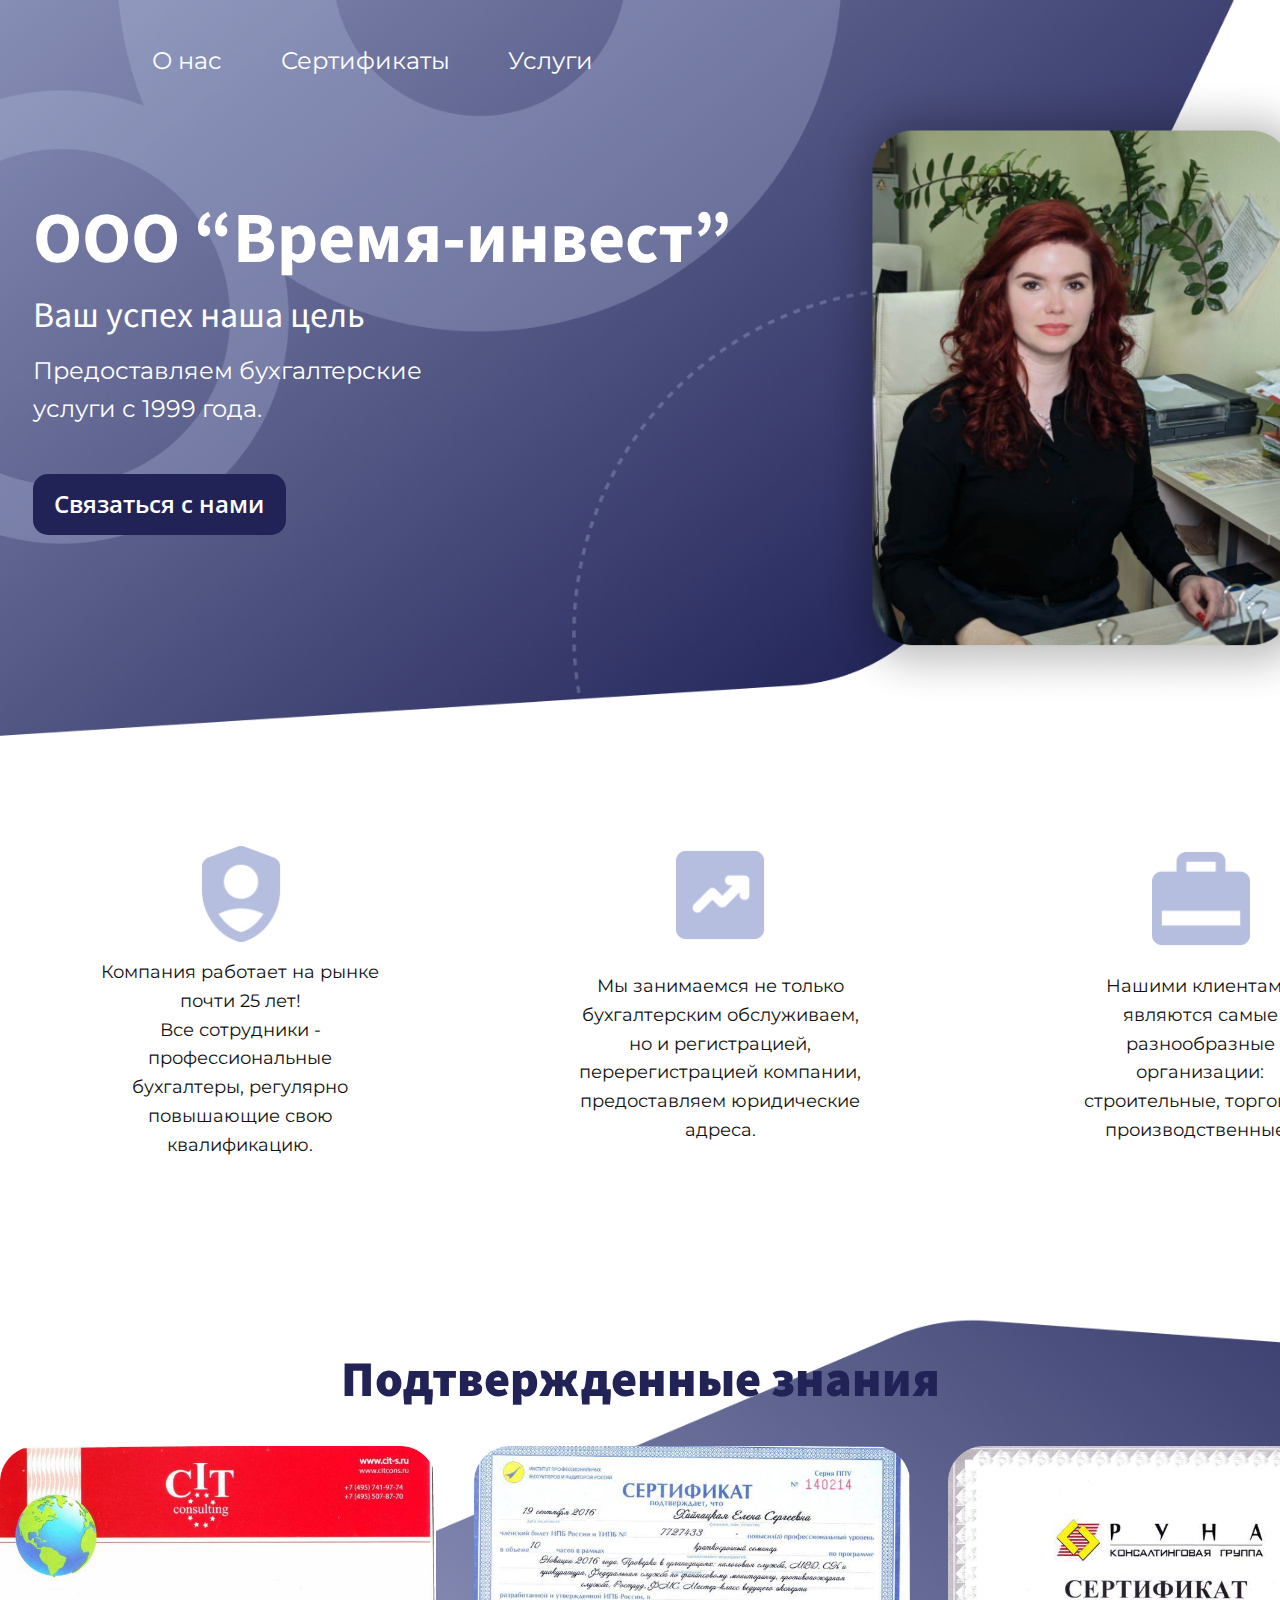
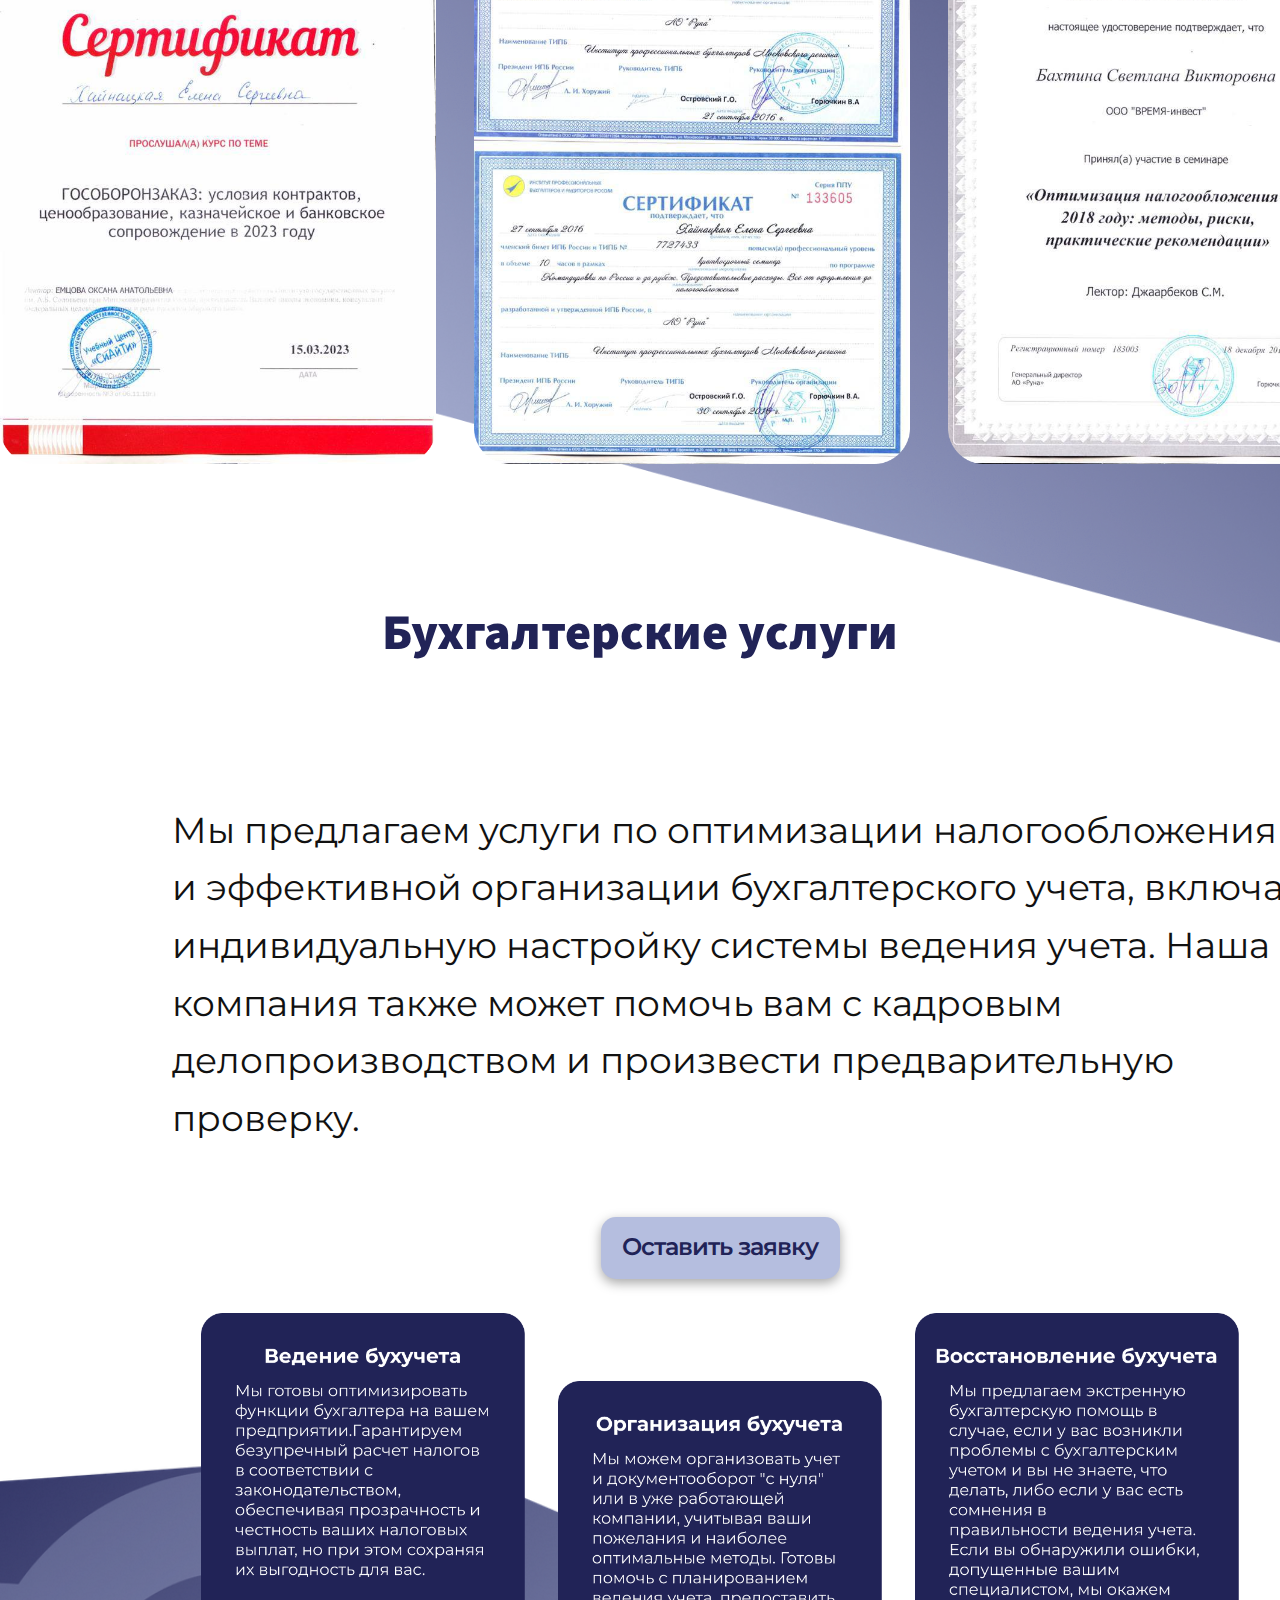
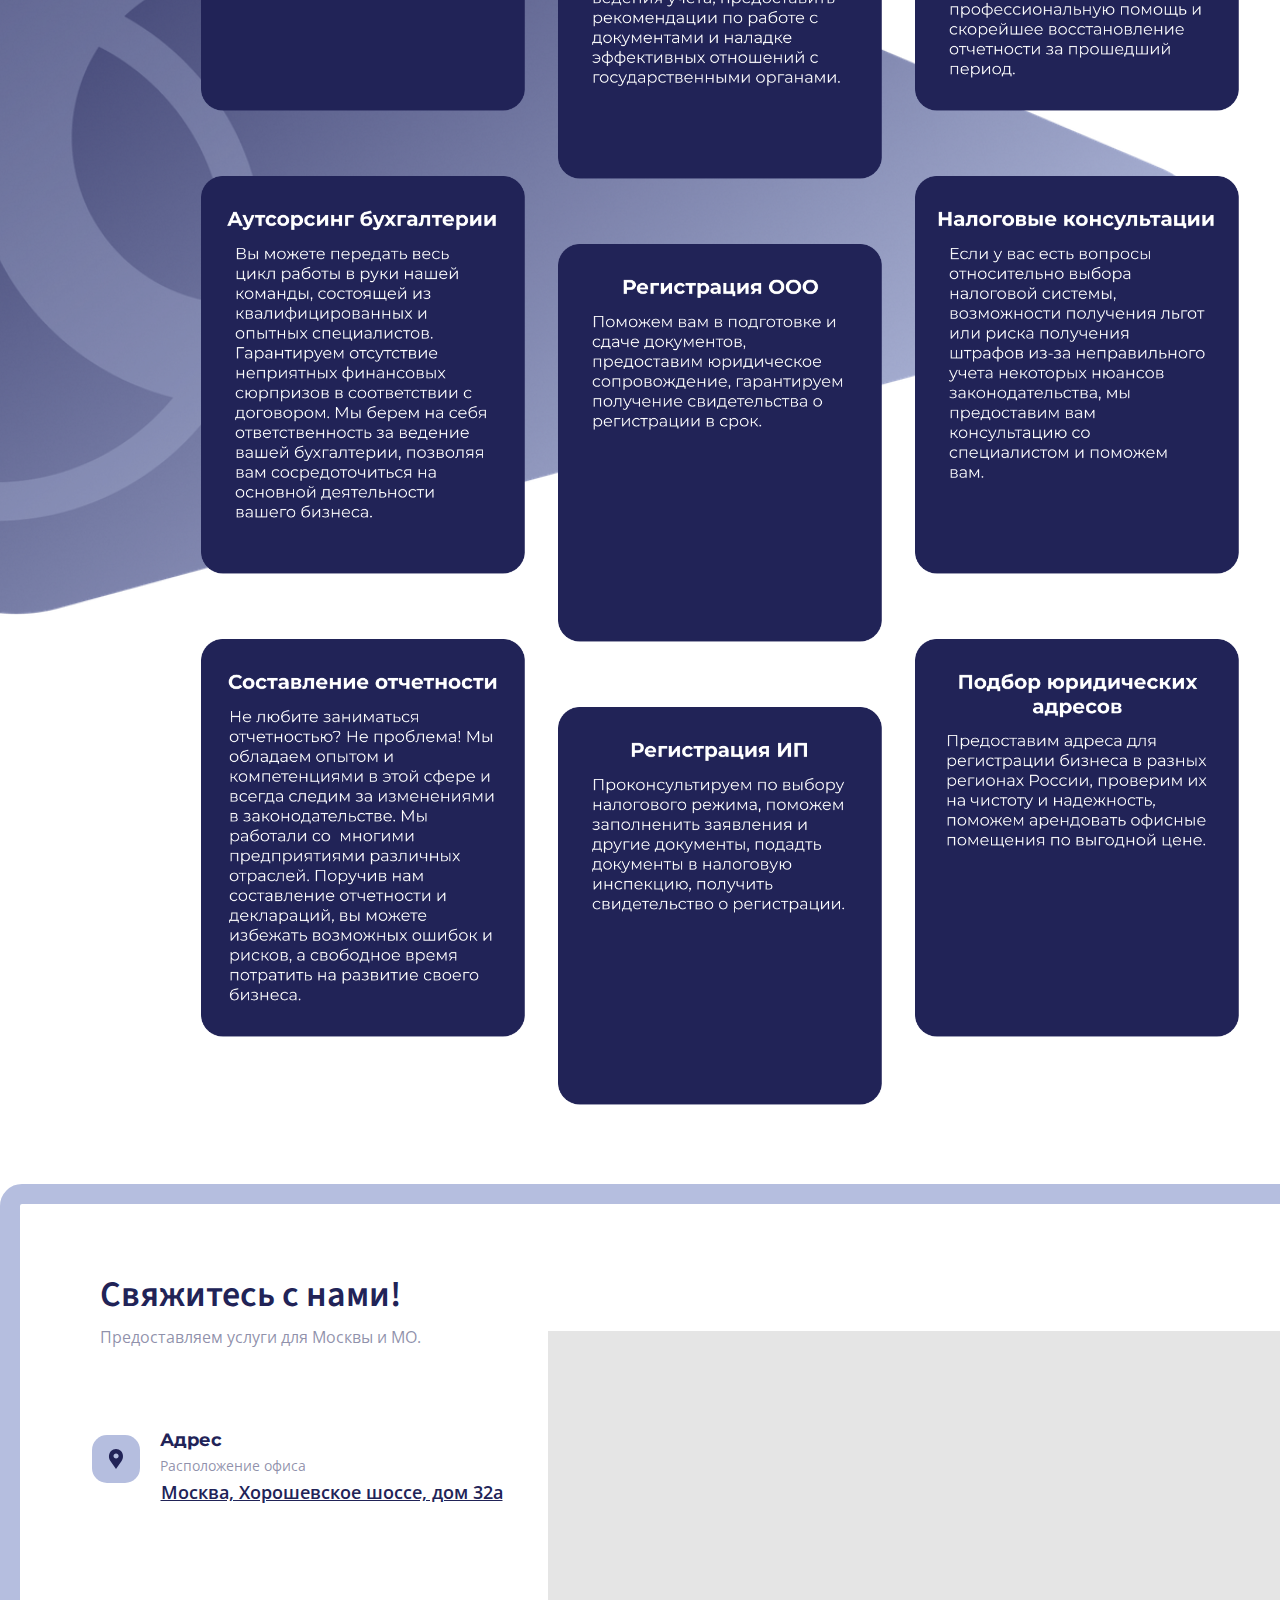
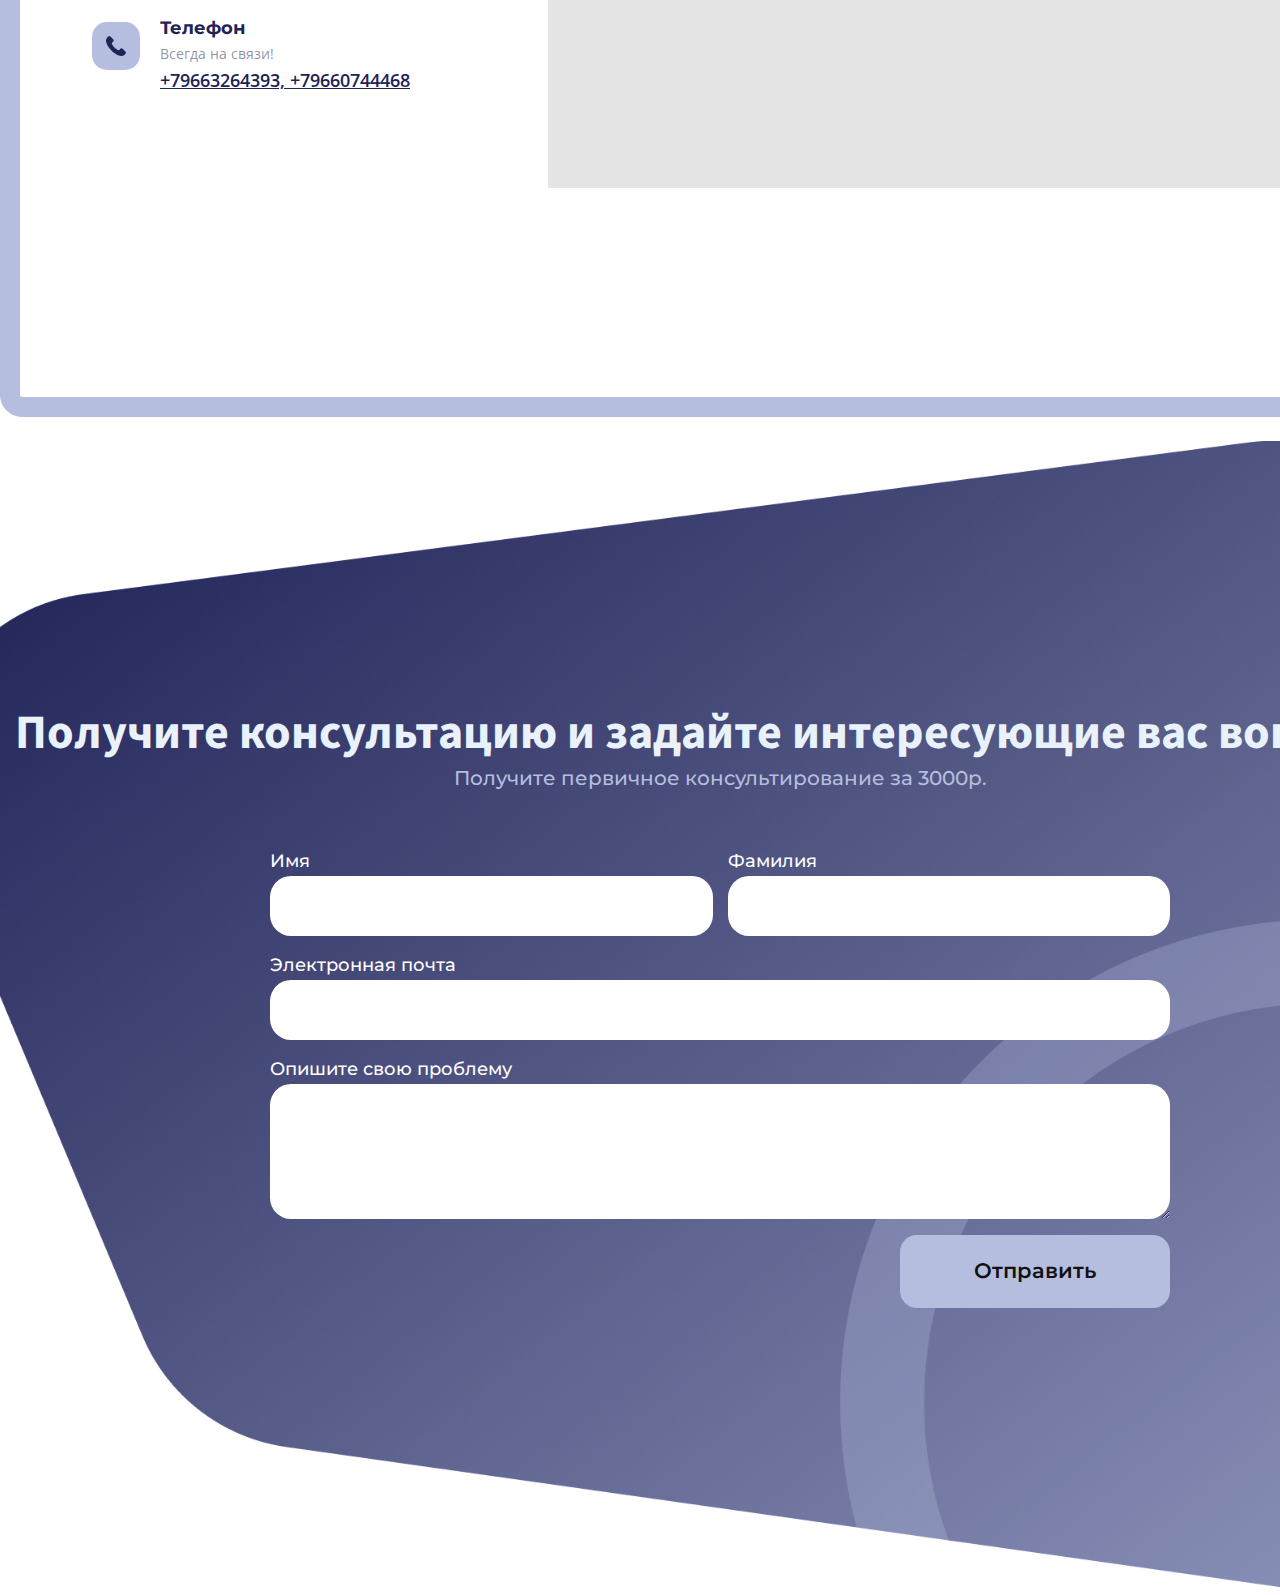
==== index.html @ 6e68edc9 "Finally" ====
<!DOCTYPE html>
<html style="font-size: 16px;" lang="ru"><head>
    <meta name="viewport" content="width=device-width, initial-scale=1.0">
    <meta charset="utf-8">
    <meta name="keywords" content="INTUITIVE">
    <meta name="description" content="">
    <title>ООО  “Время-инвест”</title>
    <link rel="stylesheet" href="nicepage.css" media="screen">
<link rel="stylesheet" href="ООО--“Время-инвест”.css" media="screen">
    <script class="u-script" type="text/javascript" src="jquery.js" defer=""></script>
    <script class="u-script" type="text/javascript" src="nicepage.js" defer=""></script>
    <meta name="generator" content="Nicepage 5.11.4, nicepage.com">
    <meta name="referrer" content="origin">
    <link id="u-theme-google-font" rel="stylesheet" href="https://fonts.googleapis.com/css?family=Roboto:100,100i,300,300i,400,400i,500,500i,700,700i,900,900i|Open+Sans:300,300i,400,400i,500,500i,600,600i,700,700i,800,800i">
    <link id="u-page-google-font" rel="stylesheet" href="https://fonts.googleapis.com/css?family=Source+Sans+Pro:200,200i,300,300i,400,400i,600,600i,700,700i,900,900i|Montserrat:100,100i,200,200i,300,300i,400,400i,500,500i,600,600i,700,700i,800,800i,900,900i">
    
    
    
    
    
    
    <script type="application/ld+json">{
		"@context": "http://schema.org",
		"@type": "Organization",
		"name": ""
}</script>
    <meta name="theme-color" content="#478ac9">
    <meta property="og:title" content="ООО  “Время-инвест”">
    <meta property="og:type" content="website">
  <meta data-intl-tel-input-cdn-path="intlTelInput/"></head>
  <body data-home-page="ООО--“Время-инвест”.html" data-home-page-title="ООО  “Время-инвест”" class="u-body u-overlap u-overlap-transparent u-xl-mode" data-lang="ru"><header class="u-clearfix u-header u-valign-middle-xs" id="sec-06a3"><div class="u-clearfix u-sheet u-sheet-1">
        <p class="u-align-center u-text u-text-body-alt-color u-text-default u-text-1">
          <a class="u-active-none u-border-none u-btn u-button-link u-button-style u-custom-font u-font-montserrat u-hover-none u-none u-text-body-alt-color u-btn-1" data-href="ООО--“Время-инвест”.html#sec-7e02">Сертификаты</a>
        </p>
        <p class="u-align-center u-text u-text-body-alt-color u-text-default u-text-2">
          <a class="u-active-none u-border-none u-btn u-button-link u-button-style u-custom-font u-font-montserrat u-hover-none u-none u-text-body-alt-color u-btn-2" data-href="ООО--“Время-инвест”.html#sec-7119">О нас</a>
        </p>
        <p class="u-align-center u-text u-text-body-alt-color u-text-default u-text-3">
          <a class="u-active-none u-border-none u-btn u-button-link u-button-style u-custom-font u-font-montserrat u-hover-none u-none u-text-white u-btn-3" data-href="ООО--“Время-инвест”.html#sec-0be7">Услуги</a>
        </p>
      </div></header>
    <section class="u-clearfix u-image u-section-1" id="sec-3e13" data-image-width="1920" data-image-height="860">
      <div class="u-clearfix u-sheet u-sheet-1">
        <div class="u-align-center u-clearfix u-expanded-width-lg u-expanded-width-md u-expanded-width-sm u-expanded-width-xs u-gutter-0 u-layout-wrap u-layout-wrap-1">
          <div class="u-layout">
            <div class="u-layout-row">
              <div class="u-container-style u-layout-cell u-size-34 u-layout-cell-1">
                <div class="u-container-layout u-valign-middle-xl u-valign-top-sm u-container-layout-1">
                  <div class="u-clearfix u-container-align-center-xs u-group-elements u-group-elements-1">
                    <p class="u-align-center-xs u-align-left-lg u-align-left-md u-align-left-sm u-align-left-xl u-custom-font u-font-source-sans-pro u-text u-text-body-alt-color u-text-1"> ООО  “Время-​инвест”</p>
                    <p class="u-align-center-xs u-align-left-lg u-align-left-md u-align-left-sm u-align-left-xl u-custom-font u-font-source-sans-pro u-text u-text-body-alt-color u-text-2">Ваш успех наша цель</p>
                    <h1 class="u-align-center-xs u-align-left-lg u-align-left-md u-align-left-sm u-align-left-xl u-custom-font u-font-montserrat u-text u-text-body-alt-color u-text-3"> Предоставляем&nbsp;бухгалтерские услуги с 1999 года.</h1>
                    <a href="ООО--“Время-инвест”.html#sec-3b2f" class="u-align-center-xs u-align-left-lg u-align-left-md u-align-left-sm u-align-left-xl u-border-none u-btn u-btn-round u-button-style u-custom-color-1 u-radius-15 u-btn-1"> Связаться с нами</a>
                  </div>
                </div>
              </div>
              <div class="u-container-style u-layout-cell u-size-26 u-layout-cell-2">
                <div class="u-container-layout u-container-layout-2">
                  <img class="u-align-center-lg u-align-center-md u-align-center-sm u-align-center-xs u-expanded-width-sm u-expanded-width-xs u-hidden-sm u-hidden-xs u-image u-image-default u-image-1" src="images/Group134.png" alt="" data-image-width="761" data-image-height="686">
                </div>
              </div>
            </div>
          </div>
        </div>
      </div>
    </section>
    <section class="u-clearfix u-section-2" id="sec-7119">
      <div class="u-clearfix u-sheet u-valign-middle-lg u-valign-middle-md u-valign-middle-sm u-valign-middle-xs u-sheet-1">
        <div class="u-clearfix u-expanded-width-lg u-expanded-width-md u-expanded-width-sm u-expanded-width-xs u-layout-wrap u-layout-wrap-1">
          <div class="u-layout">
            <div class="u-layout-row">
              <div class="u-container-style u-layout-cell u-size-20 u-layout-cell-1">
                <div class="u-container-layout u-valign-bottom-lg u-valign-bottom-md u-valign-bottom-sm u-valign-bottom-xs u-container-layout-1">
                  <img class="u-align-center u-image u-image-default u-preserve-proportions u-image-1" src="images/Group114.png" alt="" data-image-width="150" data-image-height="150">
                  <p class="u-align-center u-custom-font u-custom-item u-font-montserrat u-text u-text-1"> Компания работает на рынке почти 25 лет! <br>Все сотрудники - профессиональные бухгалтеры, регулярно повышающие свою квалификацию.
                  </p>
                </div>
              </div>
              <div class="u-container-style u-layout-cell u-size-20 u-layout-cell-2">
                <div class="u-container-layout u-valign-bottom-lg u-valign-top-md u-valign-top-sm u-valign-top-xs u-container-layout-2">
                  <img class="u-align-center u-image u-image-default u-preserve-proportions u-image-2" src="images/Group113.png" alt="" data-image-width="150" data-image-height="150">
                  <p class="u-align-center u-custom-font u-custom-item u-font-montserrat u-text u-text-2"> Мы занимаемся не только бухгалтерским обслуживаем, но и регистрацией, перерегистрацией компании, предоставляем юридические адреса.</p>
                </div>
              </div>
              <div class="u-container-style u-layout-cell u-size-20 u-layout-cell-3">
                <div class="u-container-layout u-valign-top-md u-valign-top-sm u-valign-top-xs u-container-layout-3">
                  <img class="u-align-center u-image u-image-default u-preserve-proportions u-image-3" src="images/Group112.png" alt="" data-image-width="150" data-image-height="150">
                  <p class="u-align-center u-custom-font u-custom-item u-font-montserrat u-text u-text-3"> Нашими клиентами являются самые разнообразные организации: строительные, торговые, производственные.&nbsp;</p>
                </div>
              </div>
            </div>
          </div>
        </div>
      </div>
    </section>
    <section class="u-clearfix u-image u-valign-bottom-lg u-valign-bottom-md u-valign-bottom-sm u-valign-bottom-xl u-section-3" id="sec-7e02" data-image-width="1920" data-image-height="1077">
      <p class="u-align-center u-custom-font u-font-source-sans-pro u-text u-text-custom-color-1 u-text-default u-text-1"> Подтвержденные знания</p>
      <div class="u-gallery u-layout-horizontal u-no-transition u-show-text-none u-width-fixed u-gallery-1" id="carousel-b4fa">
        <div class="u-gallery-inner u-gallery-inner-1" role="listbox"><div class="u-gallery-item u-shape-rectangle u-gallery-item-1"><div class="u-back-slide" data-image-width="724" data-image-height="1024"><img class="u-back-image u-back-image-1" src="images/msg904025805-202514new.png">
</div><div class="u-align-center u-container-align-center u-over-slide u-over-slide-1"></div>
</div><div class="u-gallery-item u-shape-rectangle u-gallery-item-2"><div class="u-back-slide" data-image-width="724" data-image-height="1024"><img class="u-back-image u-back-image-2" src="images/msg904025805-202513new.png">
</div><div class="u-align-center u-container-align-center u-over-slide u-over-slide-2"></div>
</div><div class="u-gallery-item u-shape-rectangle u-gallery-item-3"><div class="u-back-slide" data-image-width="724" data-image-height="1024"><img class="u-back-image u-back-image-3" src="images/msg904025805-202519new.png">
</div><div class="u-align-center u-container-align-center u-over-slide u-over-slide-3"></div>
</div><div class="u-gallery-item u-shape-rectangle u-gallery-item-4"><div class="u-back-slide" data-image-width="724" data-image-height="1024"><img class="u-back-image u-back-image-4" src="images/msg904025805-202517new.png">
</div><div class="u-align-center u-container-align-center u-over-slide u-over-slide-4"></div>
</div><div class="u-gallery-item u-shape-rectangle u-gallery-item-5"><div class="u-back-slide" data-image-width="724" data-image-height="1024"><img class="u-back-image u-back-image-5" src="images/msg904025805-202516new.png">
</div><div class="u-align-center u-container-align-center u-over-slide u-over-slide-5"></div>
</div><div class="u-gallery-item u-shape-rectangle u-gallery-item-6"><div class="u-back-slide" data-image-width="724" data-image-height="1024"><img class="u-back-image u-back-image-6" src="images/msg904025805-202515new.png">
</div><div class="u-align-center u-container-align-center u-over-slide u-over-slide-6"></div>
</div><div class="u-gallery-item u-shape-rectangle u-gallery-item-7"><div class="u-back-slide" data-image-width="724" data-image-height="1024"><img class="u-back-image u-back-image-7" src="images/msg904025805-202518new.png">
</div><div class="u-align-center u-container-align-center u-over-slide u-over-slide-7"></div>
</div></div>
        <a class="u-absolute-vcenter u-gallery-nav u-gallery-nav-prev u-opacity u-opacity-70 u-spacing-10 u-text-body-color u-gallery-nav-1" href="#" role="button">
          <span aria-hidden="true">
            <svg viewBox="0 0 256 256"><g><polygon points="207.093,30.187 176.907,0 48.907,128 176.907,256 207.093,225.813 109.28,128"></polygon>
</g></svg>
          </span>
          <span class="sr-only">
            <svg viewBox="0 0 256 256"><g><polygon points="207.093,30.187 176.907,0 48.907,128 176.907,256 207.093,225.813 109.28,128"></polygon>
</g></svg>
          </span>
        </a>
        <a class="u-absolute-vcenter u-gallery-nav u-gallery-nav-next u-opacity u-opacity-70 u-spacing-10 u-text-body-color u-gallery-nav-2" href="#" role="button">
          <span aria-hidden="true">
            <svg viewBox="0 0 306 306"><g id="chevron-right"><polygon points="94.35,0 58.65,35.7 175.95,153 58.65,270.3 94.35,306 247.35,153"></polygon>
</g></svg>
          </span>
          <span class="sr-only">
            <svg viewBox="0 0 306 306"><g id="chevron-right"><polygon points="94.35,0 58.65,35.7 175.95,153 58.65,270.3 94.35,306 247.35,153"></polygon>
</g></svg>
          </span>
        </a>
      </div>
      <div class="u-gallery-item u-gallery-item-8">
        <div class="u-back-slide" data-image-width="1920" data-image-height="1506"></div>
        <div class="u-align-center u-container-align-center u-over-slide u-over-slide-8"></div>
      </div>
      <p class="u-align-center u-custom-font u-font-source-sans-pro u-text u-text-custom-color-1 u-text-default u-text-2"> Бухгалтерские услуги</p>
    </section>
    <section class="u-clearfix u-image u-section-4" id="sec-0be7" data-image-width="1920" data-image-height="2856">
      <div class="u-clearfix u-sheet u-sheet-1">
        <p class="u-align-left u-custom-font u-font-montserrat u-text u-text-1"> Мы предлагаем услуги по оптимизации налогообложения и эффективной организации бухгалтерского учета, включая индивидуальную настройку системы ведения учета. Наша компания также может помочь вам с кадровым делопроизводством и произвести предварительную проверку.</p>
        <a href="ООО--“Время-инвест”.html#sec-8594" class="u-align-left u-border-none u-btn u-btn-round u-button-style u-custom-color-5 u-custom-font u-font-montserrat u-radius-15 u-text-custom-color-4 u-btn-1">Оставить заявку</a>
        <div class="u-expanded-width-xs u-gallery u-layout-grid u-lightbox u-no-transition u-show-text-none u-gallery-1">
          <div class="u-gallery-inner u-gallery-inner-1">
            <div class="u-gallery-item">
              <div class="u-back-slide" data-image-width="554" data-image-height="681">
                <img class="u-back-image u-expanded" src="images/Group1341.png">
              </div>
              <div class="u-over-slide u-shading u-over-slide-1"></div>
            </div>
            <div class="u-gallery-item">
              <div class="u-back-slide" data-image-width="554" data-image-height="681">
                <img class="u-back-image u-expanded" src="images/Group1352.png">
              </div>
              <div class="u-over-slide u-shading u-over-slide-2"></div>
            </div>
            <div class="u-gallery-item">
              <div class="u-back-slide" data-image-width="554" data-image-height="681">
                <img class="u-back-image u-expanded" src="images/Group136.png">
              </div>
              <div class="u-over-slide u-shading u-over-slide-3"></div>
            </div>
          </div>
        </div>
        <div class="u-expanded-width-xs u-gallery u-layout-grid u-lightbox u-no-transition u-show-text-none u-gallery-2">
          <div class="u-gallery-inner u-gallery-inner-2">
            <div class="u-gallery-item">
              <div class="u-back-slide" data-image-width="554" data-image-height="681">
                <img class="u-back-image u-expanded" src="images/Group1311.png">
              </div>
              <div class="u-over-slide u-shading u-over-slide-4"></div>
            </div>
            <div class="u-gallery-item">
              <div class="u-back-slide" data-image-width="554" data-image-height="681">
                <img class="u-back-image u-expanded" src="images/Group132.png">
              </div>
              <div class="u-over-slide u-shading u-over-slide-5"></div>
            </div>
            <div class="u-gallery-item">
              <div class="u-back-slide" data-image-width="554" data-image-height="681">
                <img class="u-back-image u-expanded" src="images/Group1331.png">
              </div>
              <div class="u-over-slide u-shading u-over-slide-6"></div>
            </div>
          </div>
        </div>
        <div class="u-expanded-width-xs u-gallery u-layout-grid u-lightbox u-no-transition u-show-text-none u-gallery-3">
          <div class="u-gallery-inner u-gallery-inner-3">
            <div class="u-gallery-item">
              <div class="u-back-slide" data-image-width="554" data-image-height="681">
                <img class="u-back-image u-expanded" src="images/Group137.png">
              </div>
              <div class="u-over-slide u-shading u-over-slide-7"></div>
            </div>
            <div class="u-gallery-item">
              <div class="u-back-slide" data-image-width="554" data-image-height="681">
                <img class="u-back-image u-expanded" src="images/Group138.png">
              </div>
              <div class="u-over-slide u-shading u-over-slide-8"></div>
            </div>
            <div class="u-gallery-item">
              <div class="u-back-slide" data-image-width="554" data-image-height="681">
                <img class="u-back-image u-expanded" src="images/Group139.png">
              </div>
              <div class="u-over-slide u-shading u-over-slide-9"></div>
            </div>
          </div>
        </div>
      </div>
    </section>
    <section class="u-clearfix u-section-5" id="sec-3b2f">
      <div class="u-clearfix u-sheet u-valign-middle-sm u-sheet-1">
        <div class="u-align-center-xl u-border-20 u-border-custom-color-5 u-container-style u-expanded-width u-group u-radius-22 u-shape-round u-white u-group-1">
          <div class="u-container-layout u-container-layout-1">
            <h4 class="u-align-center u-custom-font u-font-source-sans-pro u-text u-text-custom-color-1 u-text-default u-text-1"> Свяжитесь с нами!</h4>
            <p class="u-align-center u-text u-text-custom-color-3 u-text-default u-text-2"> Предоставляем услуги для Москвы и МО. </p>
            <p class="u-align-center u-text u-text-default u-text-3">
              <span class="u-text-custom-color-1">
                <span class="u-text-custom-color-3"></span>
              </span>
            </p>
            <div class="u-grey-10 u-hidden-xs u-map u-map-1">
              <div class="embed-responsive">
                <iframe class="embed-responsive-item" src="https://maps.google.com/maps?output=embed&amp;q=125284%2C%20%D0%B3%D0%BE%D1%80%D0%BE%D0%B4%20%D0%9C%D0%BE%D1%81%D0%BA%D0%B2%D0%B0%2C%20%D0%A5%D0%BE%D1%80%D0%BE%D1%88%D1%91%D0%B2%D1%81%D0%BA%D0%BE%D0%B5%20%D1%88%2C%20%D0%B4.%2032%D0%B0&amp;z=18&amp;t=m" data-map="[base64]"></iframe>
              </div>
            </div>
            <div class="u-clearfix u-group-elements u-group-elements-1">
              <p class="u-align-center-lg u-align-center-md u-align-center-sm u-align-center-xl u-align-left-xs u-custom-font u-font-montserrat u-text u-text-custom-color-1 u-text-default u-text-4"> Адрес</p>
              <p class="u-align-center-lg u-align-center-md u-align-center-sm u-align-center-xl u-align-left-xs u-text u-text-custom-color-3 u-text-default u-text-5"> Расположение офиса</p>
              <p class="u-align-center-lg u-align-center-md u-align-center-sm u-align-center-xl u-align-left-xs u-text u-text-custom-color-1 u-text-6"> Москва, Хорошевское шоссе, дом 32а</p>
            </div>
            <div class="u-clearfix u-container-align-left-xs u-group-elements u-group-elements-2">
              <p class="u-align-center-lg u-align-center-md u-align-center-sm u-align-center-xl u-align-left-xs u-custom-font u-font-montserrat u-text u-text-custom-color-1 u-text-default u-text-7"> Телефон</p>
              <p class="u-align-center-lg u-align-center-md u-align-center-sm u-align-center-xl u-align-left-xs u-text u-text-custom-color-3 u-text-default u-text-8"> Всегда на связи!</p>
              <p class="u-align-left u-text u-text-custom-color-1 u-text-9"> +79663264393, +79660744468</p>
            </div>
            <div class="u-container-style u-custom-color-5 u-group u-radius-15 u-shape-round u-group-2">
              <div class="u-container-layout u-container-layout-2">
                <div class="u-clearfix u-group-elements u-group-elements-3">
                  <div class="u-custom-color-2 u-expanded u-preserve-proportions u-radius-10 u-shape u-shape-round u-shape-1"></div>
                </div><span class="u-file-icon u-icon u-text-custom-color-1 u-icon-1"><img src="images/5585562-25acf091.png" alt=""></span>
              </div>
            </div>
            <div class="u-container-style u-custom-color-5 u-group u-radius-15 u-shape-round u-group-3">
              <div class="u-container-layout u-container-layout-3">
                <div class="u-clearfix u-group-elements u-group-elements-4">
                  <div class="u-custom-color-2 u-expanded u-preserve-proportions u-radius-10 u-shape u-shape-round u-shape-2"></div>
                </div><span class="u-icon u-text-custom-color-1 u-icon-2"><svg class="u-svg-link" preserveAspectRatio="xMidYMin slice" viewBox="0 0 54.757 54.757" style=""><use xmlns:xlink="http://www.w3.org/1999/xlink" xlink:href="#svg-841c"></use></svg><svg class="u-svg-content" viewBox="0 0 54.757 54.757" x="0px" y="0px" id="svg-841c" style="enable-background:new 0 0 54.757 54.757;"><path d="M40.94,5.617C37.318,1.995,32.502,0,27.38,0c-5.123,0-9.938,1.995-13.56,5.617c-6.703,6.702-7.536,19.312-1.804,26.952
	L27.38,54.757L42.721,32.6C48.476,24.929,47.643,12.319,40.94,5.617z M27.557,26c-3.859,0-7-3.141-7-7s3.141-7,7-7s7,3.141,7,7
	S31.416,26,27.557,26z"></path></svg></span>
              </div>
            </div>
          </div>
        </div>
      </div>
    </section>
    
    
    <footer class="u-align-center u-clearfix u-footer u-image u-footer" id="sec-8594" data-image-width="1920" data-image-height="1424"><div class="u-clearfix u-sheet u-sheet-1">
        <h4 class="u-align-center u-custom-font u-font-source-sans-pro u-text u-text-palette-1-light-3 u-text-1"> Получите консультацию и задайте интересующие вас вопросы!</h4>
        <p class="u-align-center u-custom-font u-font-montserrat u-small-text u-text u-text-custom-color-5 u-text-variant u-text-2"> Получите первичное консультирование за 3000р.</p>
        <div class="u-align-center u-expanded-width-xs u-form u-form-1">
          <form action="https://forms.nicepagesrv.com/v2/form/process" class="u-clearfix u-form-spacing-15 u-form-vertical u-inner-form" style="padding: 15px;" source="email" name="form">
            <div class="u-form-group u-form-partition-factor-2 u-label-top">
              <label for="email-6797" class="u-custom-font u-font-montserrat u-label u-text-body-alt-color u-label-1">Имя</label>
              <input type="text" id="email-6797" name="name-1" class="u-border-none u-input u-input-rectangle u-radius-21 u-text-body-color u-input-1" required="required">
            </div>
            <div class="u-form-group u-form-name u-form-partition-factor-2 u-label-top">
              <label for="name-6797" class="u-custom-font u-font-montserrat u-label u-text-body-alt-color u-label-2">Фамилия</label>
              <input type="text" id="name-6797" name="lastname" class="u-border-none u-input u-input-rectangle u-radius-21 u-text-body-color u-input-2" required="">
            </div>
            <div class="u-form-email u-form-group u-label-top">
              <label for="message-6797" class="u-custom-font u-font-montserrat u-label u-text-body-alt-color u-label-3">Электронная почта</label>
              <input rows="4" cols="50" id="message-6797" name="email" class="u-border-none u-input u-input-rectangle u-radius-21 u-text-body-color u-input-3" required="required" type="email">
            </div>
            <div class="u-form-group u-form-textarea u-label-top">
              <label for="textarea-bea8" class="u-custom-font u-font-montserrat u-label u-text-body-alt-color u-label-4">Опишите свою проблему</label>
              <textarea rows="4" cols="50" id="textarea-bea8" name="problems" class="u-border-none u-input u-input-rectangle u-radius-21 u-text-body-color u-input-4" required=""></textarea>
            </div>
            <div class="u-align-center-sm u-align-center-xs u-align-right-lg u-align-right-md u-align-right-xl u-form-group u-form-submit u-label-top">
              <a href="#" class="u-border-none u-btn u-btn-round u-btn-submit u-button-style u-custom-color-5 u-custom-font u-font-montserrat u-radius-17 u-text-body-color u-btn-1"> Отправить</a>
              <input type="submit" value="submit" class="u-form-control-hidden">
            </div>
            <div class="u-form-send-message u-form-send-success">Thank you! Your message has been sent.</div>
            <div class="u-form-send-error u-form-send-message">Unable to send your message. Please fix errors then try again.</div>
            <input type="hidden" value="" name="recaptchaResponse">
            <input type="hidden" name="formServices" value="e306b926-4db9-7897-3c7a-443552351d69">
          </form>
        </div>
      </div></footer>
</body></html>
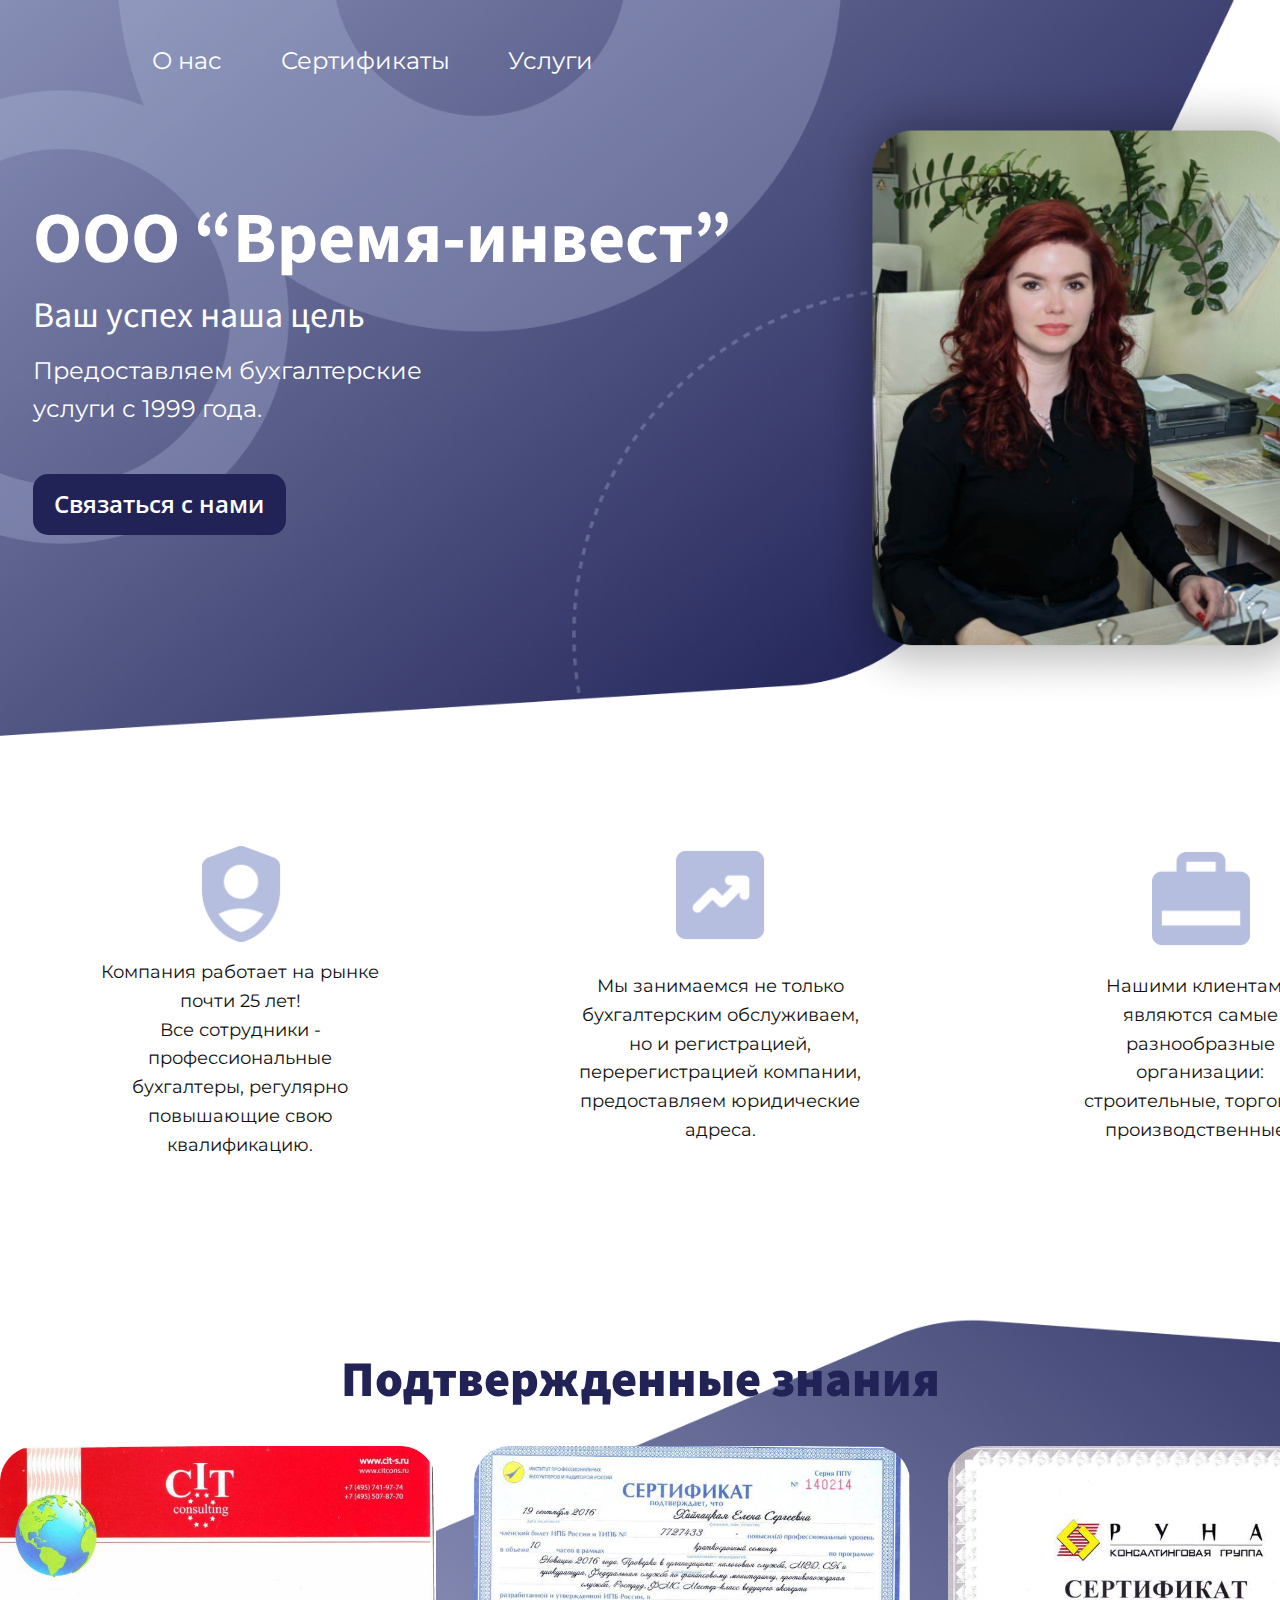
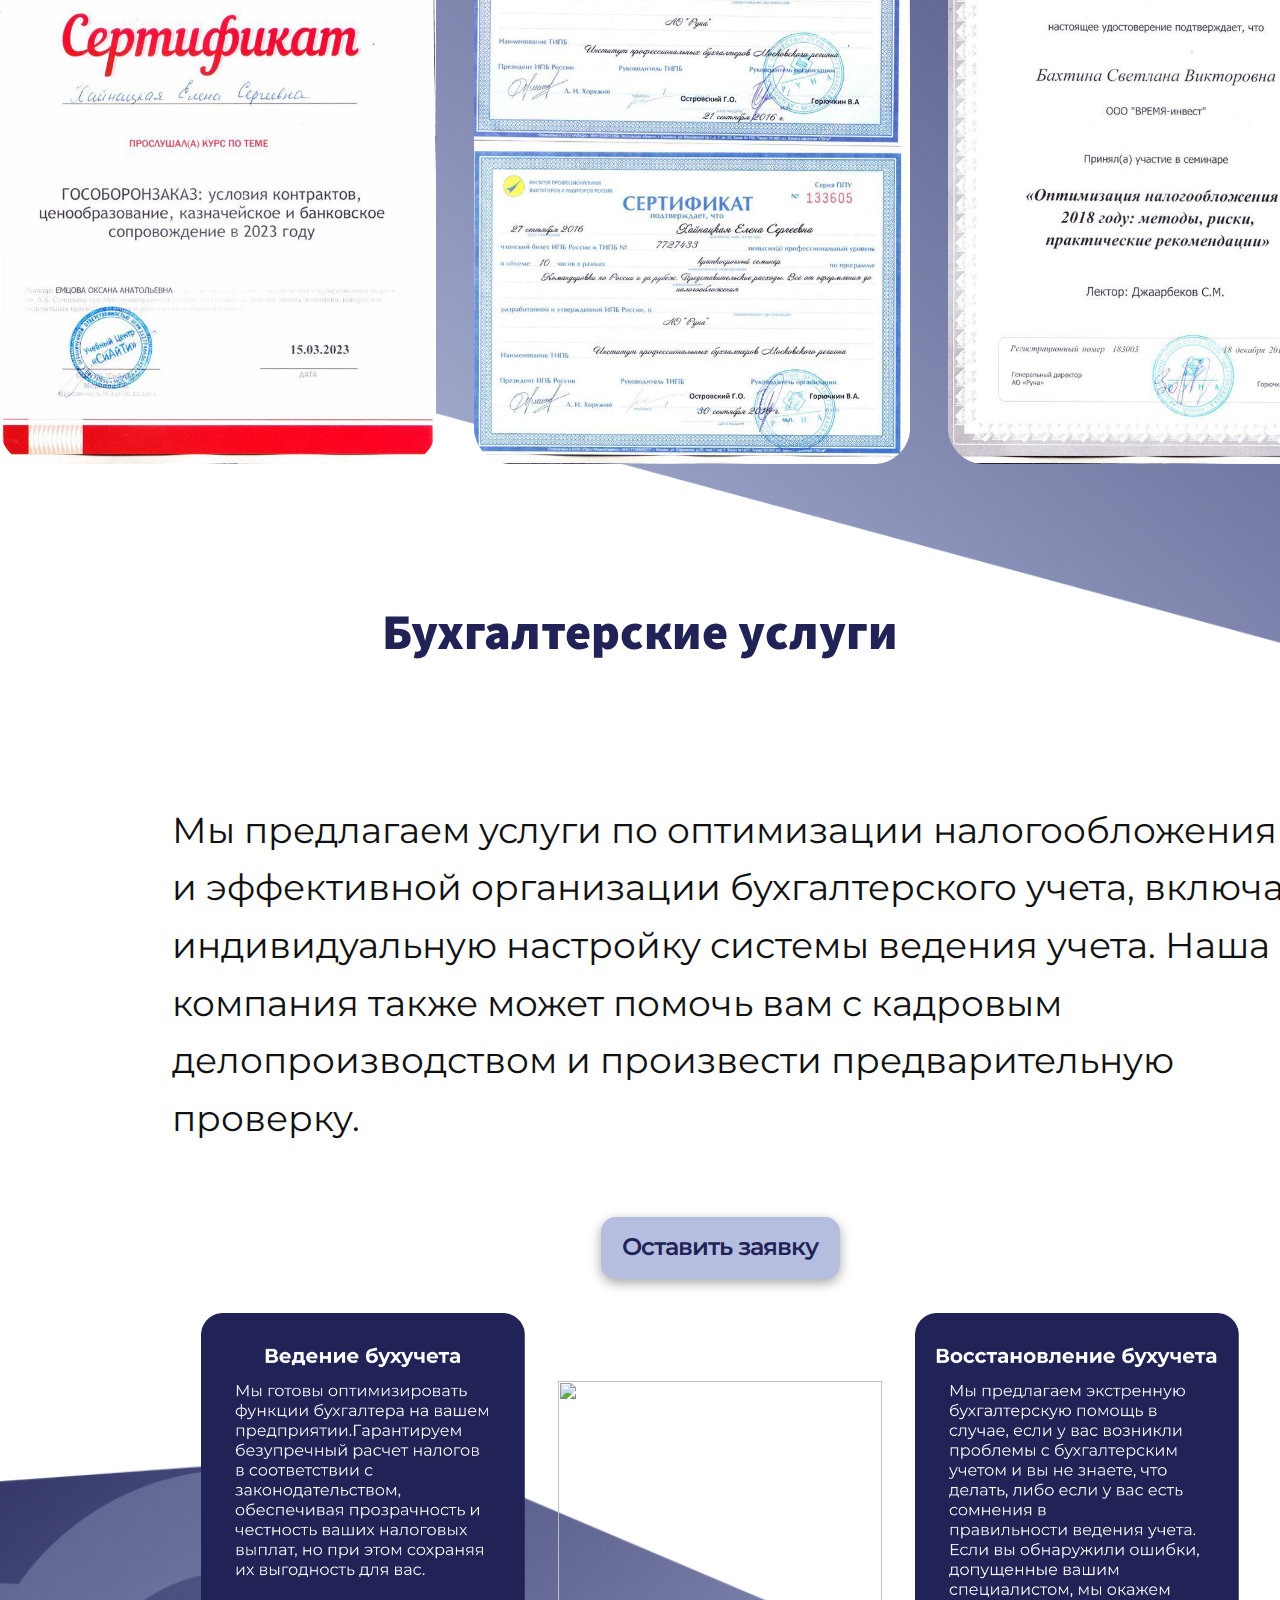
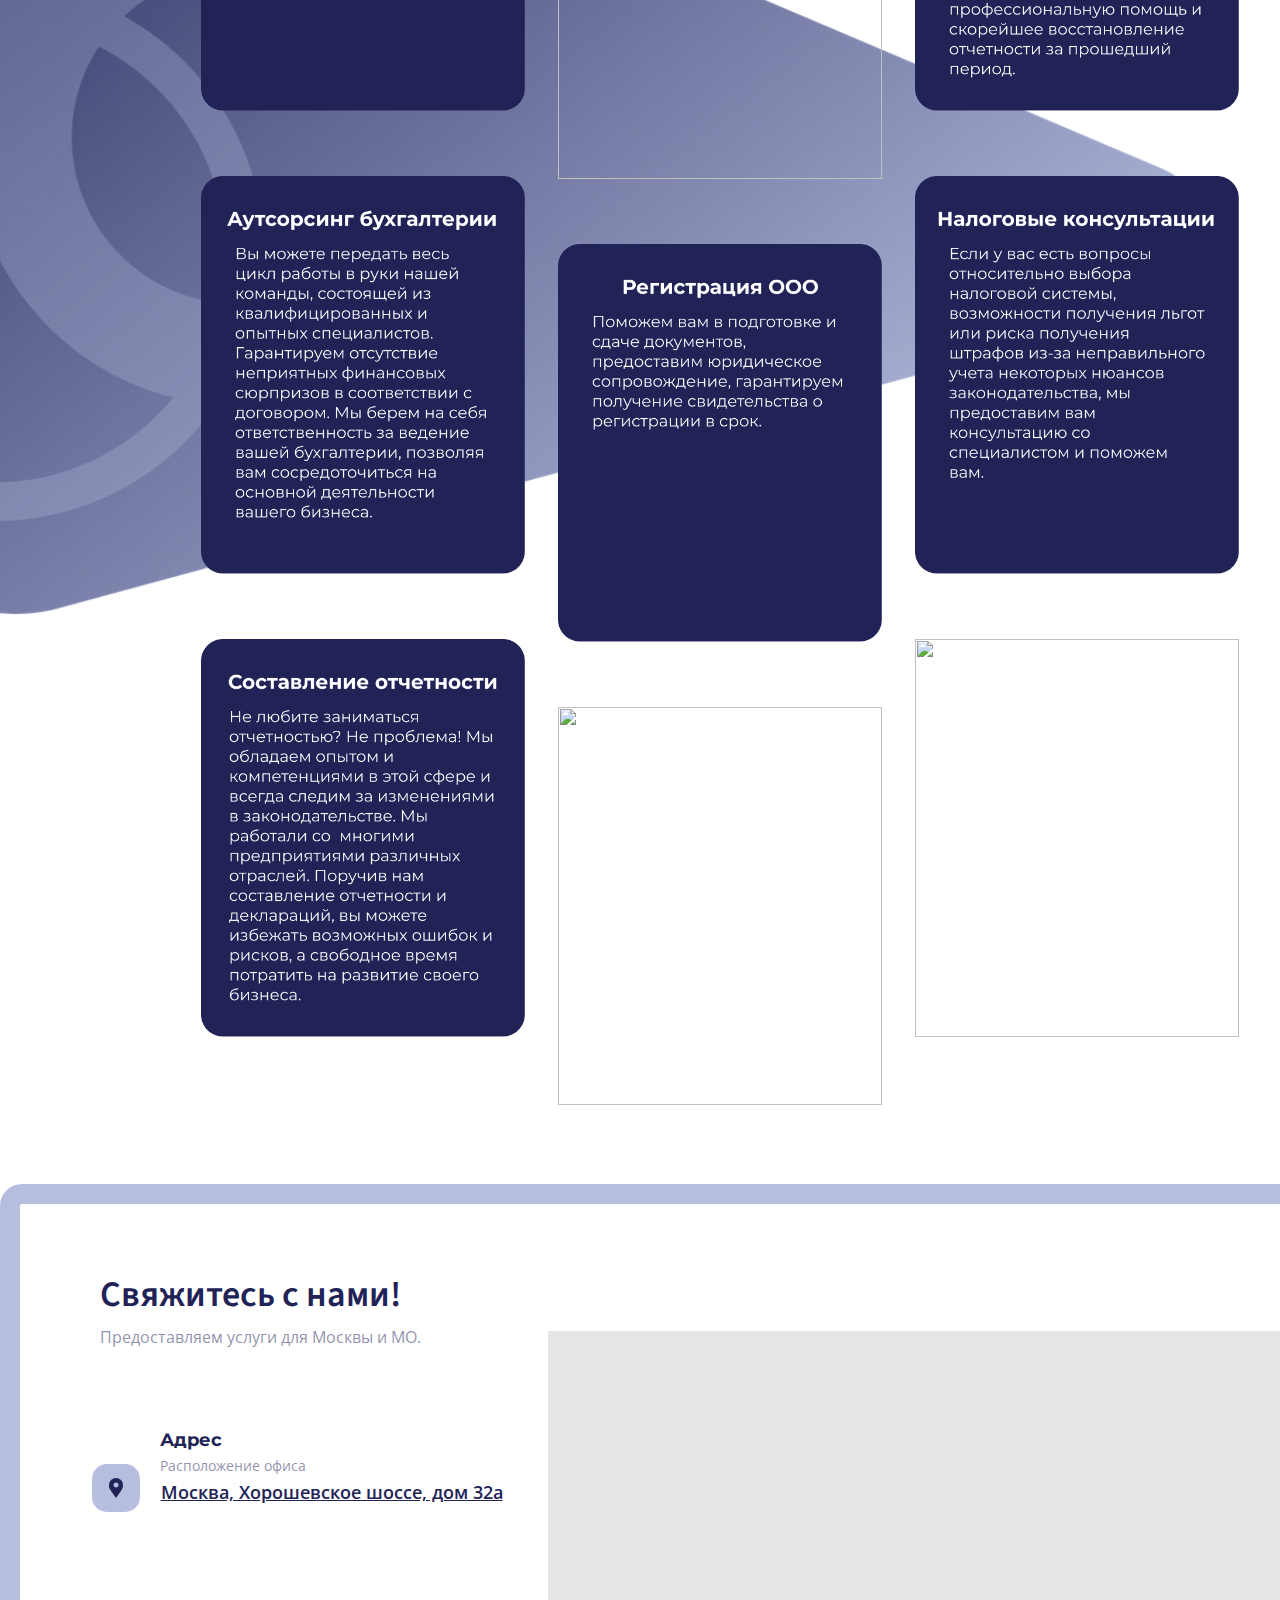
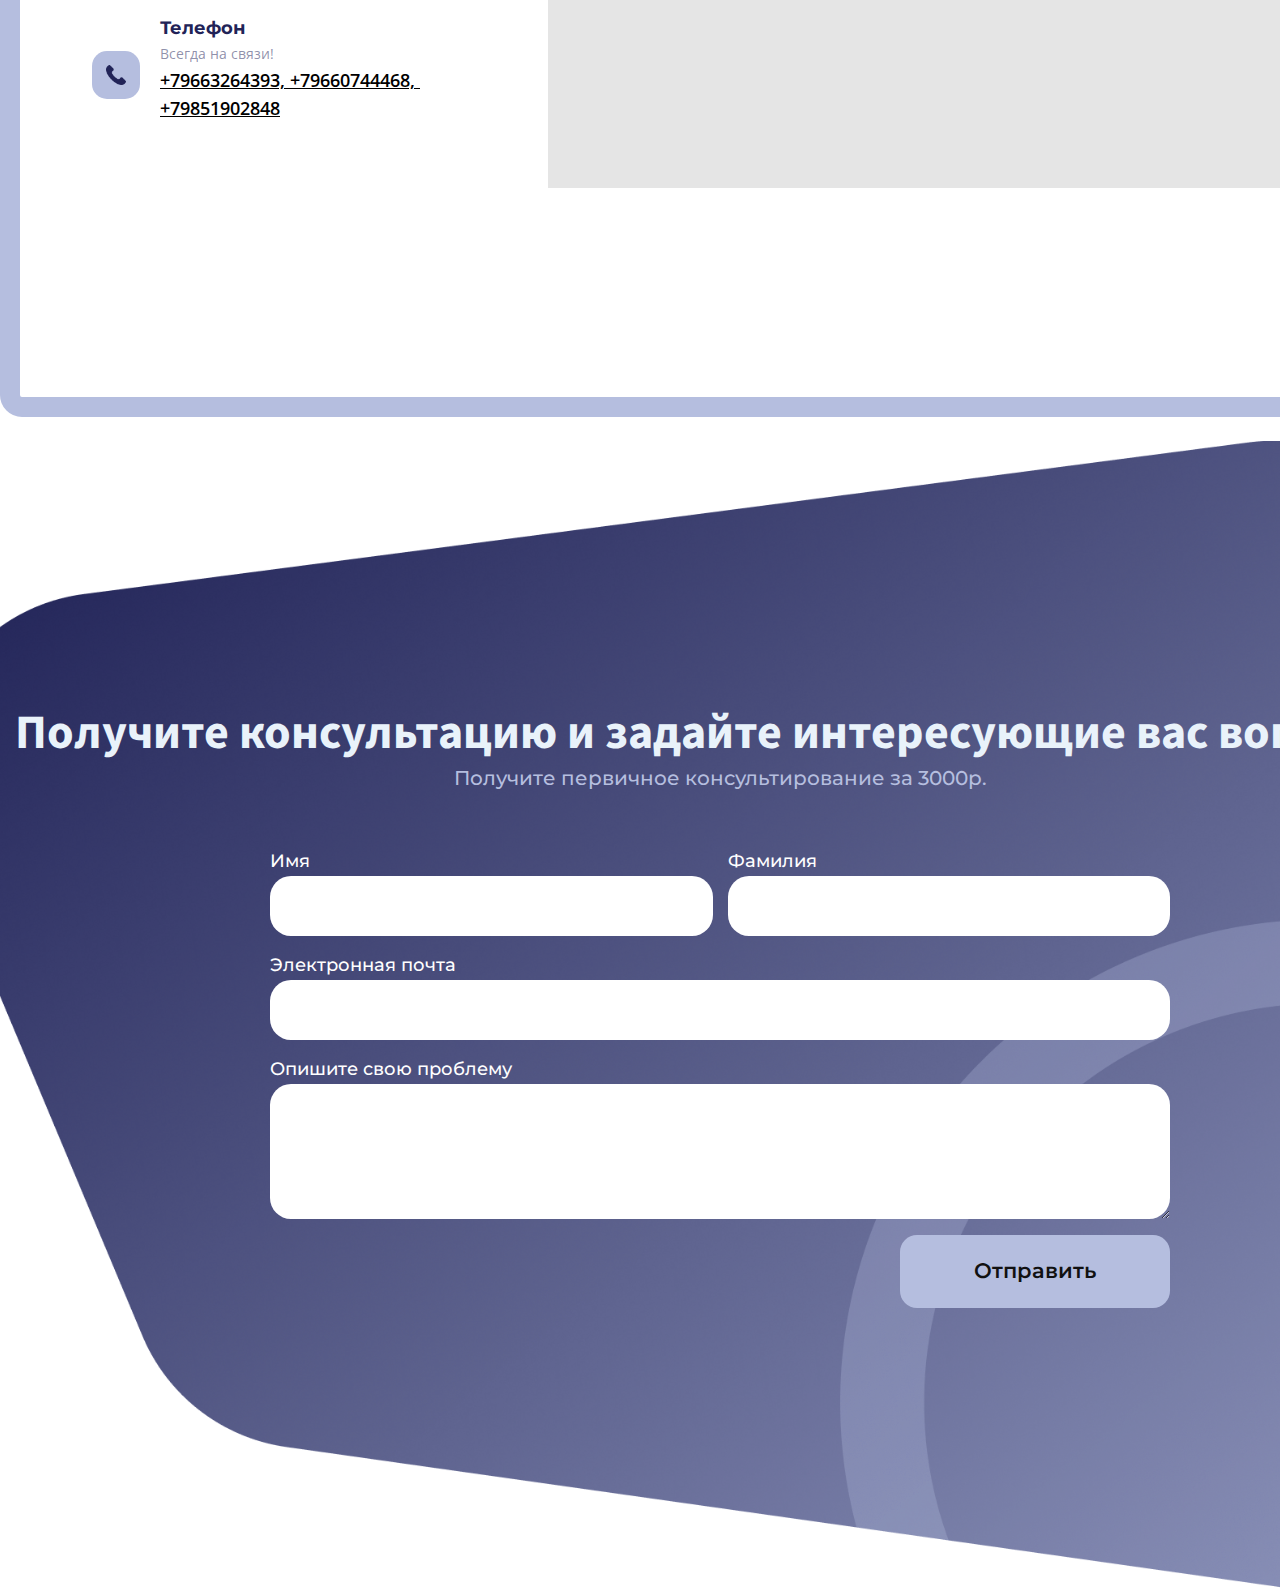
==== commit b396648c: "igjgjgd" ====
--- a/index.html
+++ b/index.html
@@ -2,8 +2,52 @@
 <html style="font-size: 16px;" lang="ru"><head>
     <meta name="viewport" content="width=device-width, initial-scale=1.0">
     <meta charset="utf-8">
-    <meta name="keywords" content="INTUITIVE">
-    <meta name="description" content="">
+    <meta name="keywords" content="Инвестиции
+Финансы
+Управление активами
+Фонды
+Портфельные инвестиции
+Риск-менеджмент
+Доходность
+Финансовые решения
+Капиталовложения
+Профессиональное управление
+Инвестиционный рост
+Финансовая стратегия
+Долгосрочные инвестиции
+Пенсионное планирование
+Финансовое консультирование
+Налогообложение
+Оптимизация налоговых платежей
+Бухгалтерский учет
+Финансовая отчетность
+Налоговый анализ
+Налоговое планирование
+Эффективная организация бухгалтерии
+Снижение налоговой нагрузки
+Автоматизация учетных процессов
+Налоговые обязательства
+Учетные политики
+Консультации по налогам
+Аудит бухгалтерского учета
+Налоговые вычеты
+Обеспечение законопослушности
+Налоговая оптимизация
+Бухгалтерский учет
+Налогообложение
+Финансовая эффективность
+Оптимизация расходов
+Налоговые вычеты
+Аудит бухгалтерии
+Учетно-налоговое сопровождение
+Финансовые отчеты
+Консолидация данных
+Автоматизация бухгалтерских процессов
+Налоговое планирование
+Ведение налоговой документации
+Контроль за соблюдением налогового законодательства
+Снижение налоговой нагрузки">
+    <meta name="description" content="Мы предлагаем услуги по оптимизации налогообложения и эффективной организации бухгалтерского учета, включая индивидуальную настройку системы ведения учета. Наша компания также может помочь вам с кадровым делопроизводством и произвести предварительную проверку.">
     <title>ООО  “Время-инвест”</title>
     <link rel="stylesheet" href="nicepage.css" media="screen">
 <link rel="stylesheet" href="ООО--“Время-инвест”.css" media="screen">
@@ -11,6 +55,10 @@
     <script class="u-script" type="text/javascript" src="nicepage.js" defer=""></script>
     <meta name="generator" content="Nicepage 5.11.4, nicepage.com">
     <meta name="referrer" content="origin">
+    <meta property="og:title" content="ООО &quot;ВРЕМЯ ИНВЕСТ&quot;">
+    <meta property="og:description" content="Мы предлагаем услуги по оптимизации налогообложения и эффективной организации бухгалтерского учета, включая индивидуальную настройку системы ведения учета. Наша компания также может помочь вам с кадровым делопроизводством и произвести предварительную проверку.">
+    <meta property="og:image" content="https://company-time.github.io/vr-invest.github.io/images/photo1687944355.jpeg">
+    <meta property="og:url" content="https://company-time.github.io/vr-invest.github.io/">
     <link id="u-theme-google-font" rel="stylesheet" href="https://fonts.googleapis.com/css?family=Roboto:100,100i,300,300i,400,400i,500,500i,700,700i,900,900i|Open+Sans:300,300i,400,400i,500,500i,600,600i,700,700i,800,800i">
     <link id="u-page-google-font" rel="stylesheet" href="https://fonts.googleapis.com/css?family=Source+Sans+Pro:200,200i,300,300i,400,400i,600,600i,700,700i,900,900i|Montserrat:100,100i,200,200i,300,300i,400,400i,500,500i,600,600i,700,700i,800,800i,900,900i">
     
@@ -25,7 +73,6 @@
 		"name": ""
 }</script>
     <meta name="theme-color" content="#478ac9">
-    <meta property="og:title" content="ООО  “Время-инвест”">
     <meta property="og:type" content="website">
   <meta data-intl-tel-input-cdn-path="intlTelInput/"></head>
   <body data-home-page="ООО--“Время-инвест”.html" data-home-page-title="ООО  “Время-инвест”" class="u-body u-overlap u-overlap-transparent u-xl-mode" data-lang="ru"><header class="u-clearfix u-header u-valign-middle-xs" id="sec-06a3"><div class="u-clearfix u-sheet u-sheet-1">
@@ -145,8 +192,8 @@
         <div class="u-expanded-width-xs u-gallery u-layout-grid u-lightbox u-no-transition u-show-text-none u-gallery-1">
           <div class="u-gallery-inner u-gallery-inner-1">
             <div class="u-gallery-item">
-              <div class="u-back-slide" data-image-width="554" data-image-height="681">
-                <img class="u-back-image u-expanded" src="images/Group1341.png">
+              <div class="u-back-slide" data-image-width="324" data-image-height="398">
+                <img class="u-back-image u-expanded" src="images/Group1381.png">
               </div>
               <div class="u-over-slide u-shading u-over-slide-1"></div>
             </div>
@@ -157,8 +204,8 @@
               <div class="u-over-slide u-shading u-over-slide-2"></div>
             </div>
             <div class="u-gallery-item">
-              <div class="u-back-slide" data-image-width="554" data-image-height="681">
-                <img class="u-back-image u-expanded" src="images/Group136.png">
+              <div class="u-back-slide" data-image-width="324" data-image-height="398">
+                <img class="u-back-image u-expanded" src="images/Group1391.png">
               </div>
               <div class="u-over-slide u-shading u-over-slide-3"></div>
             </div>
@@ -201,8 +248,8 @@
               <div class="u-over-slide u-shading u-over-slide-8"></div>
             </div>
             <div class="u-gallery-item">
-              <div class="u-back-slide" data-image-width="554" data-image-height="681">
-                <img class="u-back-image u-expanded" src="images/Group139.png">
+              <div class="u-back-slide" data-image-width="324" data-image-height="398">
+                <img class="u-back-image u-expanded" src="images/Group140.png">
               </div>
               <div class="u-over-slide u-shading u-over-slide-9"></div>
             </div>
@@ -234,7 +281,9 @@
             <div class="u-clearfix u-container-align-left-xs u-group-elements u-group-elements-2">
               <p class="u-align-center-lg u-align-center-md u-align-center-sm u-align-center-xl u-align-left-xs u-custom-font u-font-montserrat u-text u-text-custom-color-1 u-text-default u-text-7"> Телефон</p>
               <p class="u-align-center-lg u-align-center-md u-align-center-sm u-align-center-xl u-align-left-xs u-text u-text-custom-color-3 u-text-default u-text-8"> Всегда на связи!</p>
-              <p class="u-align-left u-text u-text-custom-color-1 u-text-9"> +79663264393, +79660744468</p>
+              <p class="u-align-left u-text u-text-black u-text-9"> +79663264393, +79660744468,&nbsp;<br>
+                <span style="text-decoration: underline !important;">+79851902848</span>
+              </p>
             </div>
             <div class="u-container-style u-custom-color-5 u-group u-radius-15 u-shape-round u-group-2">
               <div class="u-container-layout u-container-layout-2">
@@ -290,4 +339,5 @@
           </form>
         </div>
       </div></footer>
+
 </body></html>--- a/ООО--“Время-инвест”.css
+++ b/ООО--“Время-инвест”.css
@@ -749,7 +749,7 @@
 
 @media (max-width: 575px) {
    .u-section-3 {
-    min-height: 854px;
+    min-height: 823px;
   }
 
   .u-section-3 .u-text-1 {
@@ -825,7 +825,8 @@
 
   .u-section-3 .u-text-2 {
     width: auto;
-    margin-top: -64px;
+    margin-top: -53px;
+    margin-bottom: 22px;
   }
 } .u-section-4 {
   background-image: url("images/Group130.png");
@@ -1340,6 +1341,14 @@
     margin-bottom: 58px;
   }
 
+  .u-section-5 .u-text-1 {
+    margin-left: auto;
+  }
+
+  .u-section-5 .u-text-2 {
+    margin-left: auto;
+  }
+
   .u-section-5 .u-map-1 {
     width: 502px;
     margin-right: 14px;
@@ -1383,9 +1392,8 @@
   .u-section-5 .u-group-elements-1 {
     width: 160px;
     min-height: 134px;
-    margin-top: -18px;
-    margin-right: 37px;
-    margin-left: auto;
+    margin-top: 20px;
+    margin-left: 85px;
   }
 
   .u-section-5 .u-text-4 {
@@ -1406,8 +1414,7 @@
     width: 177px;
     min-height: 110px;
     margin-top: 62px;
-    margin-right: 17px;
-    margin-left: auto;
+    margin-left: 88px;
   }
 
   .u-section-5 .u-text-8 {
@@ -1421,11 +1428,11 @@
 
   .u-section-5 .u-group-2 {
     margin-top: -110px;
-    margin-left: 34px;
+    margin-left: 26px;
   }
 
   .u-section-5 .u-group-3 {
     margin-top: -250px;
-    margin-left: 34px;
+    margin-left: 26px;
   }
 }